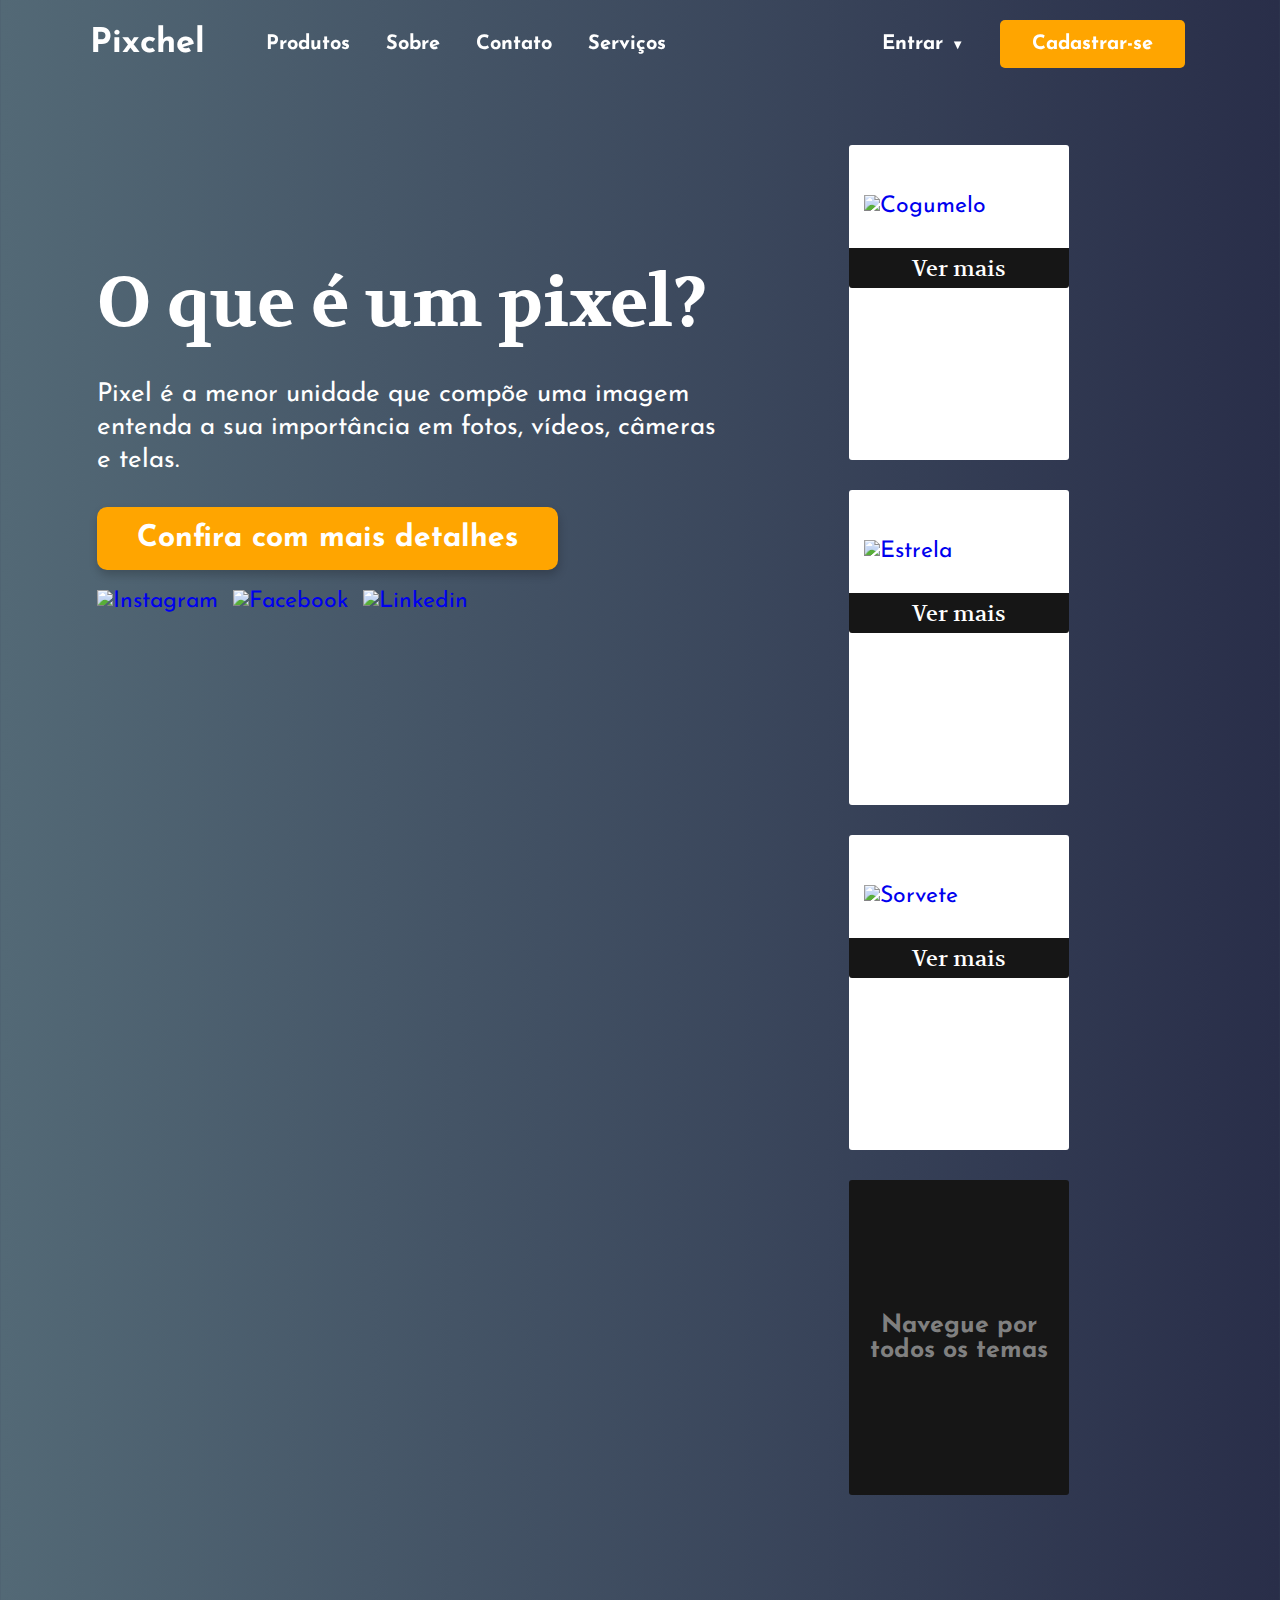
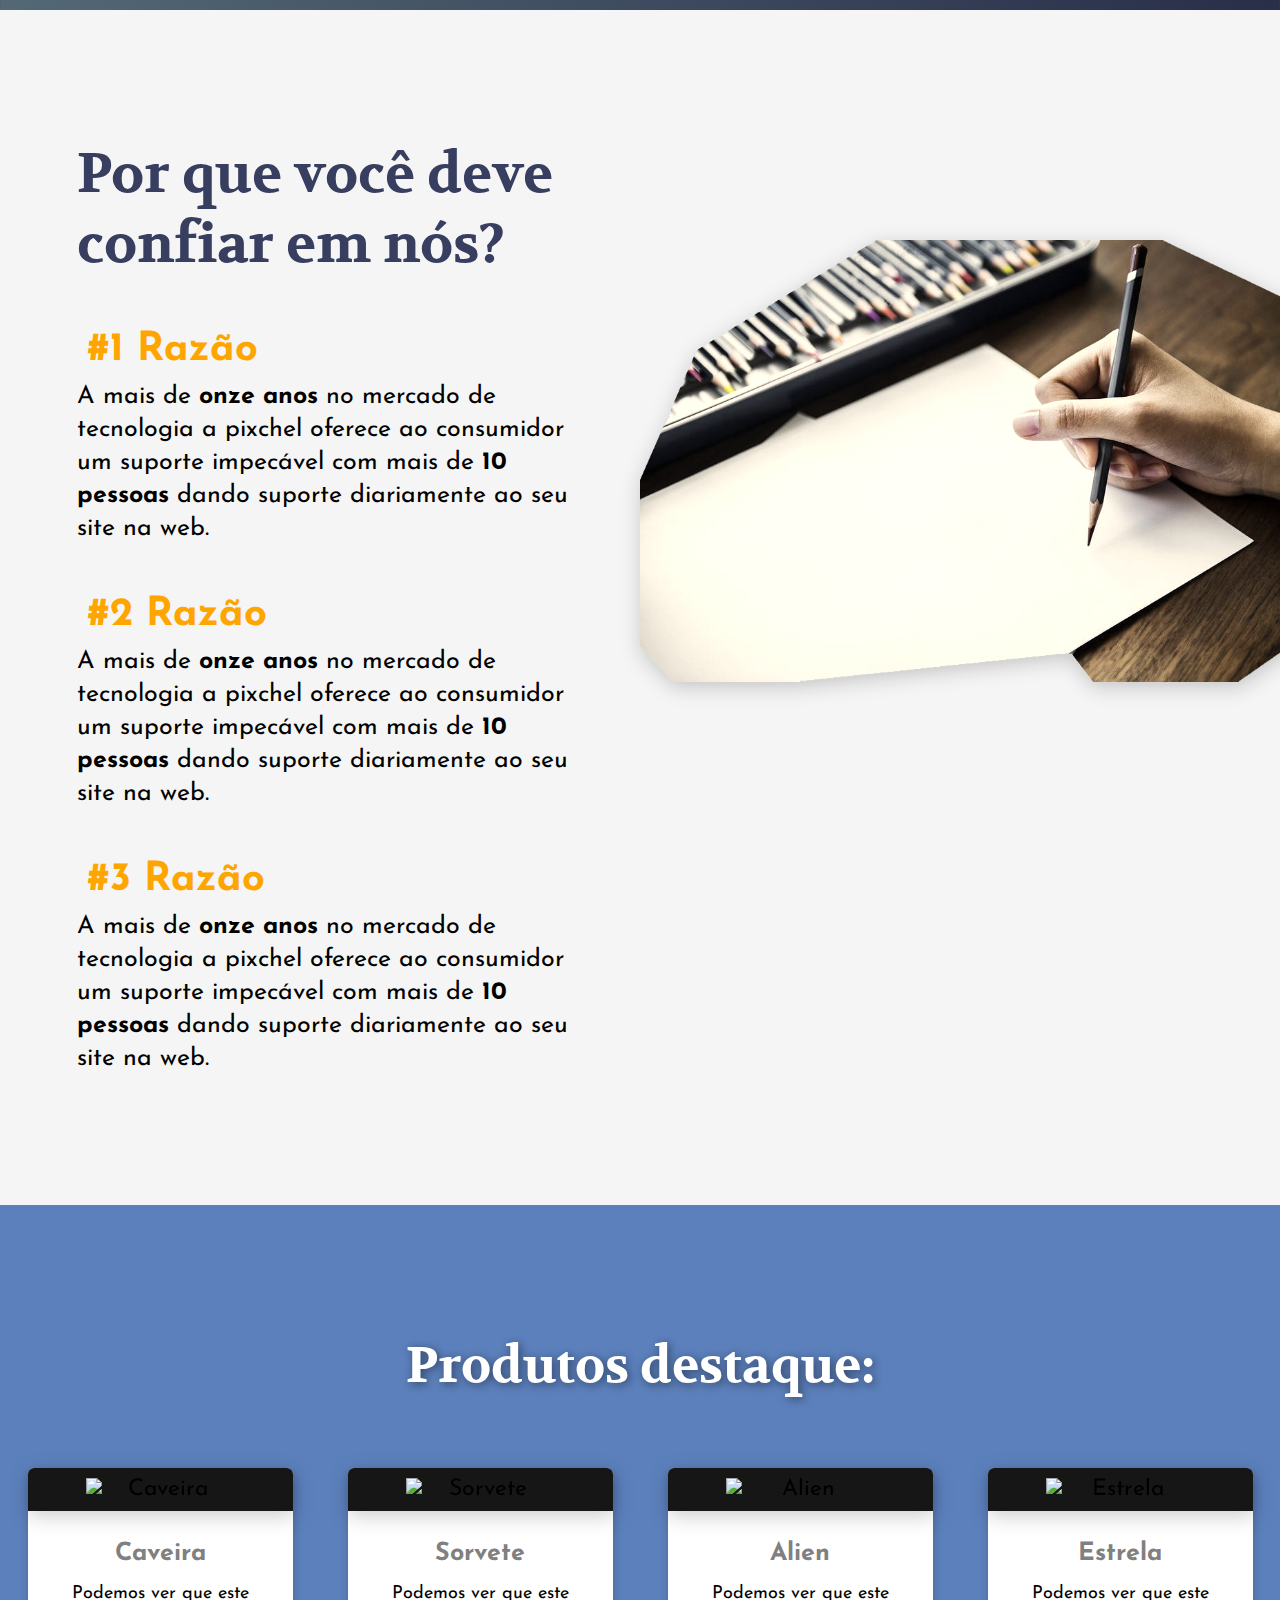
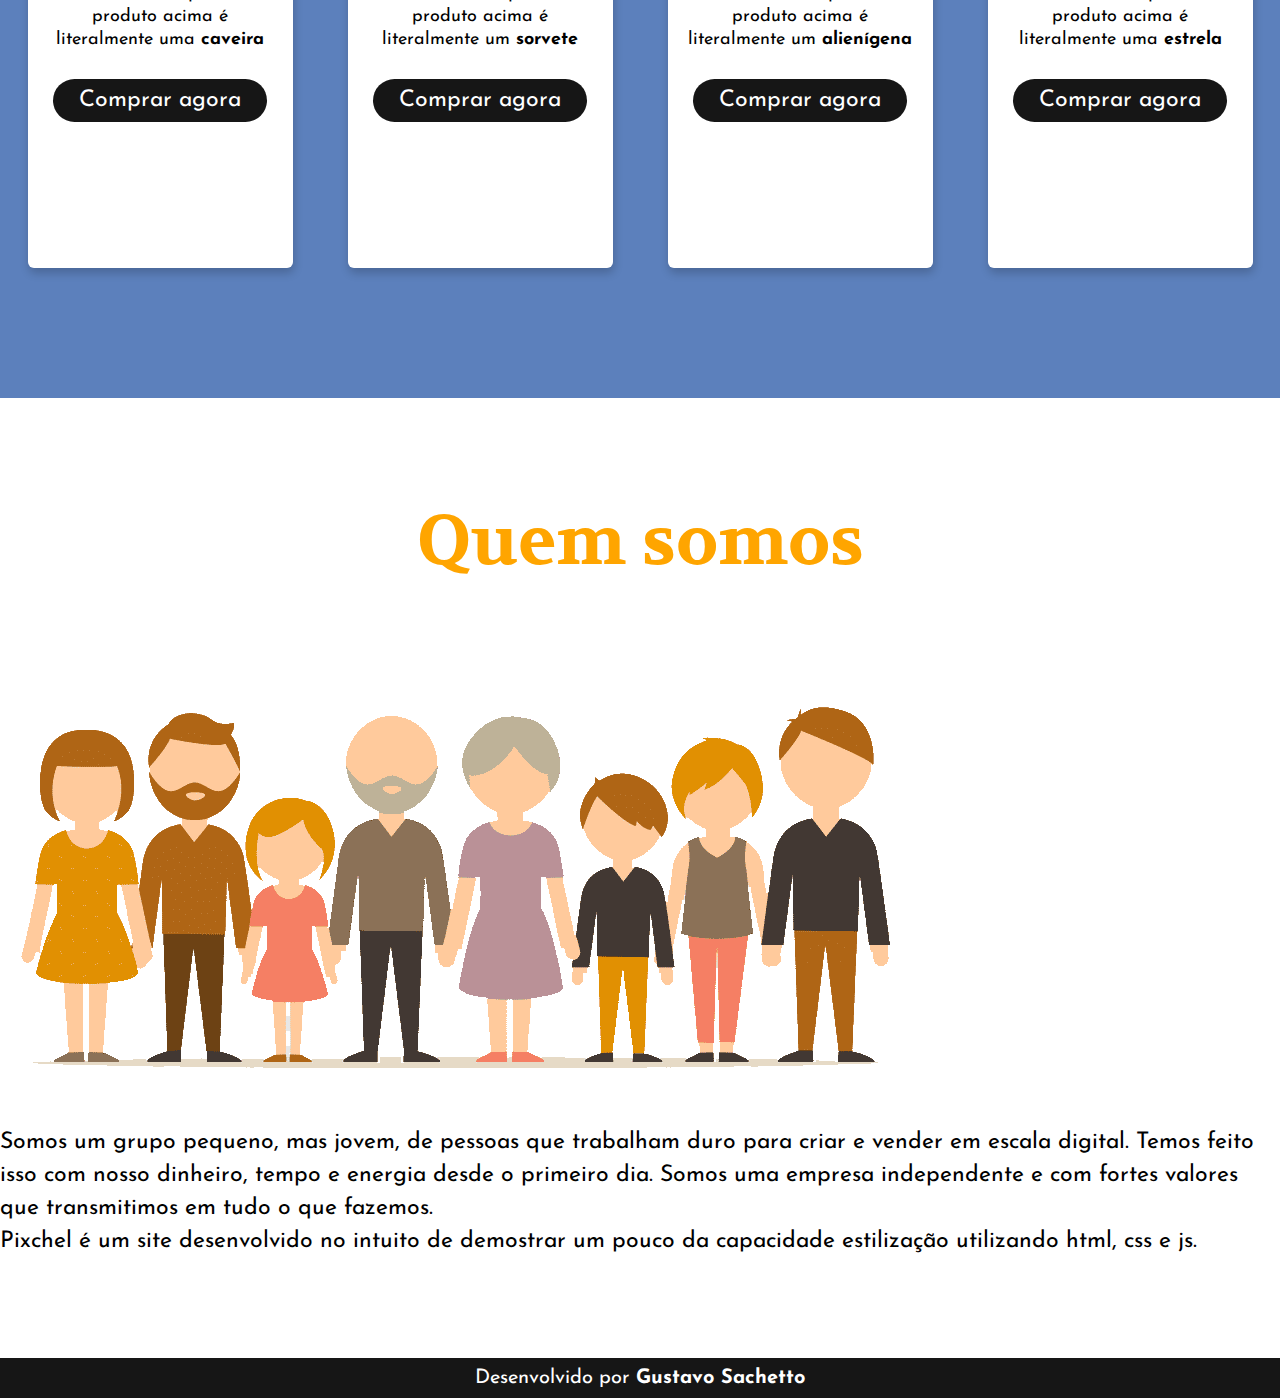
==== index.html @ 43e53d30 "Update" ====
<!DOCTYPE html>
<html lang="pt-br">
    <head>
        <meta charset="UTF-8">
        <meta http-equiv="X-UA-Compatible" content="ie=edge">
        <meta name="viewport" content="width=device-width, initial-scale=1.0">
        <title>Pixchel - Inicio</title>

        <link rel="shortcut icon" href="img/Logo.png" type="image/x-icon">
        <link rel="stylesheet" href="css/style.css">
        <script src="js/script.js" defer></script>
    </head>
    <body>
        <header>
            <h1>Pixchel</h1>
            <nav>
                <ul class="menu">
                    <li><a href="#produtos">Produtos</a></li>
                    <li><a href="#">Sobre</a></li>
                    <li><a href="#">Contato</a></li>
                    <li><a href="#">Serviços</a></li>
                </ul>
                <ul class="menu-cadastro">
                    <li><a href="html/entrar.html" class="btn-entrar">Entrar<span>&#9660;</span></a></li>
                    <li><a href="html/cadastrar.html" class="btn-cadastrar-se">Cadastrar-se</a></li>
                </ul>
            </nav>
        </header>
        <main>
            <article class="exibicao">
                <section class="pixel-grade">
                    <h2>O que é um pixel?</h2>
                    <p>Pixel é a menor unidade que compõe uma imagem entenda a sua importância em fotos, vídeos, câmeras e telas.</p>
                    <a href="#" class="btn-detalhes">Confira com mais detalhes</a>
                    <div class="block-redes">
                        <a href="#"><img src="img/instagram.png" class="img-rede" alt="Instagram"></a>
                        <a href="#"><img src="img/facebook.png" class="img-rede" alt="Facebook"></a>
                        <a href="#"><img src="img/linkedin.png" class="img-rede" alt="Linkedin"></a>
                    </div>
                </section>
                <aside class="card-grades">
                    <section class="card">
                        <a href="#">
                            <img src="img/cogumelo.png" class="img-card" alt="Cogumelo">
                            <p>Ver mais</p>
                        </a>
                    </section>
                    <div class="card">
                        <a href="#">
                            <img src="img/estrela.png" class="img-card" alt="Estrela">
                            <p>Ver mais</p>
                        </a>
                    </div>
                    <div class="card">
                        <a href="#">
                            <img src="img/sorvete.png" class="img-card" alt="Sorvete">
                            <p>Ver mais</p>
                        </a>
                    </div>
                    <div class="card-navegar">
                        <a href="#">
                            <h3>Navegue por todos os temas</h3>
                        </a>
                    </div>
                </aside>
            </article>
            <article class="confianca">
                <section class="confianca-grade">
                    <h2>Por que você deve confiar em nós?</h2>
                    <h3>#1 Razão</h3>
                    <p>
                        A mais de <strong>onze anos</strong> no mercado de tecnologia a pixchel oferece ao consumidor um suporte impecável com mais de <strong>10 pessoas</strong> dando suporte diariamente ao seu site na web.
                    </p>
                    <h3>#2 Razão</h3>
                    <p>
                        A mais de <strong>onze anos</strong> no mercado de tecnologia a pixchel oferece ao consumidor um suporte impecável com mais de <strong>10 pessoas</strong> dando suporte diariamente ao seu site na web.
                    </p>
                    <h3>#3 Razão</h3>
                    <p>
                        A mais de <strong>onze anos</strong> no mercado de tecnologia a pixchel oferece ao consumidor um suporte impecável com mais de <strong>10 pessoas</strong> dando suporte diariamente ao seu site na web.
                    </p>
                </section>
                <aside class="desenhando">
                    <div><img src="img/desenhando.png" alt="Desenhando"></div>
                </aside>
            </article>
            <article id="produtos" class="produtos">
                <section class="produtos-grade">
                    <h2>Produtos destaque:</h2>
                    <div class="card-produtos-grade">
                        <div class="card-produto">
                            <img src="img/caveira.png" class="img-card" alt="Caveira">
                            <h3>Caveira</h3>
                            <p>Podemos ver que este produto acima é literalmente uma <strong>caveira</strong></p>
                            <a href="#">Comprar agora</a>
                        </div>
                        <div class="card-produto">
                            <img src="img/sorvete.png" class="img-card" alt="Sorvete">
                            <h3>Sorvete</h3>
                            <p>Podemos ver que este produto acima é literalmente um <strong>sorvete</strong></p>
                            <a href="#">Comprar agora</a>
                        </div>
                        <div class="card-produto">
                            <img src="img/alien.png" class="img-card" alt="Alien">
                            <h3>Alien</h3>
                            <p>Podemos ver que este produto acima é literalmente um <strong>alienígena</strong></p>
                            <a href="#">Comprar agora</a>
                        </div>
                        <div class="card-produto">
                            <img src="img/estrela.png" class="img-card" alt="Estrela">
                            <h3>Estrela</h3>
                            <p>Podemos ver que este produto acima é literalmente uma <strong>estrela</strong></p>
                            <a href="#">Comprar agora</a>
                        </div>
                    </div>
                </section>
            </article>
            <article id="sobre" class="sobre">
                <section class="sobre-grade">
                    <h2>Quem somos</h2>
                    <img class="img" src="img/pessoas.png" alt="Grupo de pessoas">
                    <p>
                        Somos um grupo pequeno, mas jovem, de pessoas  que trabalham duro para criar e vender em escala digital. Temos feito isso com nosso dinheiro, tempo e energia desde o primeiro dia. Somos uma empresa independente e com fortes valores que transmitimos em tudo o que fazemos.
                    </p>
                    <p>Pixchel é um site desenvolvido no intuito de demostrar um pouco da capacidade estilização utilizando html, css e js.</p>
                </section>
            </article>
        </main>
        <footer>
            <p>Desenvolvido por <a href="https://github.com/GustavoSachetto?tab=repositories" target="_blank"><strong>Gustavo Sachetto</strong></a></p>
        </footer>
    </body>
</html>
---- css/style.css ----
@charset "UTF-8";

@import url('https://fonts.googleapis.com/css2?family=Josefin+Sans:ital,wght@0,100;0,200;0,300;0,400;0,500;0,600;0,700;1,100;1,200;1,300;1,400;1,500;1,600;1,700&display=swap');

@import url('https://fonts.googleapis.com/css2?family=Volkhov:ital,wght@0,400;0,700;1,400;1,700&display=swap');

:root {
    --cinza: #536976;
    --cinza-escuro: #161616;
    --azul: #5C80BC;
    --azul-escuro: #292e49;
    --cinza-azulado: #373e5f;
    --roxo-escuro: #0F0326;
    --verde: #2bb94a;
    --vermelho: #d85858;

    --gradiente-fundo: linear-gradient(to right, var(--cinza), var(--azul-escuro));
    
    --font-padrao: 'Josefin Sans', Arial, sans-serif;
    --font-destaque: 'Volkhov', Arial, sans-serif;
    
    --brilho: #fffffff5;
    --sombra: 1px 5px 10px #00000033;
    --sombra-2: 2px 2px 10px #0000007a;
}

::-webkit-scrollbar {
    width: 13px;
}

::-webkit-scrollbar-track {
    background-color: gray;
    border: 5px solid var(--azul-escuro);
}

::-webkit-scrollbar-thumb {
    border-radius: 10px;
    background-color: orange;
    border: 3px solid var(--azul-escuro);
}

::-webkit-scrollbar-thumb:hover {
    background-color: white;
}

::selection {
    background-color: #ffa6005d;
}

* {
    margin: 0;
    padding: 0;
    border: 0;
    scroll-behavior: smooth;
}

body {
    background: var(--gradiente-fundo);
    font: normal 23px var(--font-padrao);
    overflow-x: hidden;
}

header, nav, ul {
    display: flex;
    flex-direction: row;
    align-items: center;
    justify-content: space-between;
}

header {
    position: fixed;
    width: 87vw;
    max-width: 100vw;
    padding: 20px 7% 10px 7%;
    transition: 150ms linear;
    z-index: 1000;
}

h1 {
    font: bold 34px var(--font-padrao);
    cursor: default;
    color: white;
}

header.scroll {
    padding: 10px 7% 10px 7%;
    background-color: var(--brilho);
}

header.scroll a, header.scroll h1 {
    color: var(--cinza-escuro);
}

header.scroll .btn-cadastrar-se {
    color: white;
    background-color: var(--cinza-escuro);

}
header.scroll .btn-cadastrar-se:hover {
    color: var(--cinza-escuro);
    background-color: transparent;
    border: 2px solid var(--cinza-escuro);
}

ul {
    list-style: none;
}

li {
    padding: 12px 18px;
}

li > a {
    font: bold 20px var(--font-padrao);
    text-decoration: none;
    white-space: nowrap;
    position: relative;
    color: white;
}

.menu a::after {
    content: " ";
    width: 0%;
    height: 2px;
    background-color: orange;
    position: absolute;
    top: 25px;
    left: 0;
    transition: 500ms ease-in-out;
}

.menu a:hover::after {
    width: 100%;
}

.menu-cadastro {
    margin-left: 180px;
}

.btn-entrar > span {
    font-size: 13px;
    margin-left: 8px;
}

.btn-cadastrar-se {    
    background-color: orange;
    border: 2px solid transparent;
    padding: 12px 30px;
    border-radius: 5px;
    transition: 500ms ease-in-out;
}

.btn-cadastrar-se:hover {
    border: 2px solid white;
    background-color: var(--azul-escuro);
}

main {
    display: flex;
    flex-direction: column;
    min-height: calc(100vh - 40px);
}

article p {
    line-height: 33px;
}

h2 {
    font: bold 70px var(--font-destaque);
    color: white;
}

article a {
    text-decoration: none;
}

article.exibicao {
    display: flex;
    flex-direction: row;
    margin: 130px 6% 0 6%;
}

section.pixel-grade {
    display: flex;
    flex-direction: column;
    align-items: baseline;
    margin-top: 130px;
}

.pixel-grade p {
    color: white;
    margin-top: 30px;
    font-size: 26px;
}

.pixel-grade .btn-detalhes {
    color: white;
    margin-top: 30px;
    padding: 16px 40px;
    border-radius: 10px;
    background-color: orange;
    box-shadow: var(--sombra);
    font: bold 30px var(--font-padrao);
    transition: 300ms ease-in-out;
}

.pixel-grade .btn-detalhes:hover {
    transform: scale(1.05);
    box-shadow: 1px 5px 10px #0000001a;
}

.block-redes {
    display: flex;
    flex-direction: row;
    margin: 20px;
}

.img-rede {
    width: 35px;
    margin-right: 15px;
    transition: 400ms ease-in-out;
}

.img-rede:hover {
    transform: scale(1.1);
}

aside.card-grades {
    display: flex;
    flex-wrap: wrap;
    justify-content: center;
    margin-bottom: 100px;
}

.card, .card-navegar {
    margin: 15px;
    padding: 50px 10px;
    border-radius: 3px;
    background-color: white;
    transition: 400ms ease-in-out;
    width: 200px;
    height: 215px;
}

.card p {
    font: normal 22px var(--font-destaque);
    color: white;
    margin: 0 -10px -60px -10px;
    border-radius: 0  0 3px 3px;
    padding: 6px 10px;
    text-align: center;
    background-color: var(--cinza-escuro);
}

.card:hover {
    background-color: var(--cinza-escuro);    
}

.card-navegar {
    display: flex;
    cursor: pointer;
    align-items: center;
    background-color: var(--cinza-escuro);
}

.card-navegar:hover h3 {
    color: whitesmoke;
}

h3 {
    color: gray;
    text-align: center;
    padding: 10px;
    transition: 200ms ease-in-out;
    font: bold 25px var(--font-padrao);
}

.img-card {
    width: 190px;
    margin: 0 0 30px 5px;
}

article.confianca {
    display: flex;
    flex-direction: row;
    padding: 130px 6% 130px 6%;
    background-color: whitesmoke;
}

section.confianca-grade h2{
    color: var(--cinza-azulado);
    font-size: 55px;
}

.confianca-grade h3{
    text-align: justify;
    color: orange;
    font-size: 40px;
    margin-top: 40px;
}

.confianca-grade p{
    font-size: 25px;
}

aside.desenhando {
    margin: 100px 0 0 50px;
    min-width: 50%;
    transition: 1s;
    filter: sepia(30%);
}

aside.desenhando div {
    margin-right: -100px;
}

aside.desenhando img {
    width: 100%;
    filter: drop-shadow(var(--sombra));
}

article.confianca:hover aside.desenhando {
    filter: sepia(0);
}

article.produtos {
    background-color: var(--azul);
}

article.produtos h2{
    text-shadow: var(--sombra-2);
    font-size: 50px;
    margin-bottom: 70px;
}

section.produtos-grade {
    display: flex;
    flex-direction: column;
    text-align: center;
    margin: 130px 0 130px 0;
}

.card-produtos-grade {
    display: flex;
    flex-direction: row;
    justify-content: space-around;
    flex-wrap: wrap;
}

.card-produtos-grade:hover > :not(:hover){
    transform: scale(0.9);
    opacity: 40%;
}

.card-produto {
    display: flex;
    flex-direction: column;
    align-items: center;
    background-color: white;
    padding: 10px;
    border-radius: 6px;
    width: 245px;
    height: 380px;
    cursor: pointer;
    transition: .35s;
    box-shadow: var(--sombra);
}

.card-produto img {
    width: 149px;
    background-color: var(--cinza-escuro);
    padding: 10px 58px;
    margin: -10px -55px;
    border-radius: 6px 6px 0 0;
    filter: drop-shadow(var(--sombra));
}

.card-produto h3{
    margin-top: 30px;
}

.card-produto p {
    margin: 7px;
    font-size: 18px;
    text-align: center;
    line-height: 23px;
}

.card-produto a {
    background-color: var(--cinza-escuro);
    padding: 10px 26px;
    border-radius: 25px;
    color: white;
    margin-top: 20px;
    transition: 300ms;
}

.card-produto a:hover{
    background-color: var(--verde);
}

article.sobre {
    background-color: white;
}

article.sobre h2{
    text-align: center;
    color: orange;
    margin-bottom: 70px;
}

section.sobre-grade{
    margin: 100px 0 100px 0;
}

footer {
    padding: 10px;
    color: white;
    text-align: center;
    background-color: var(--cinza-escuro);
    font: normal 20px var(--font-padrao);
}

footer a {
    color: white;
    text-decoration: none;
}

footer a:hover {
    border-bottom: 1px solid white;
}
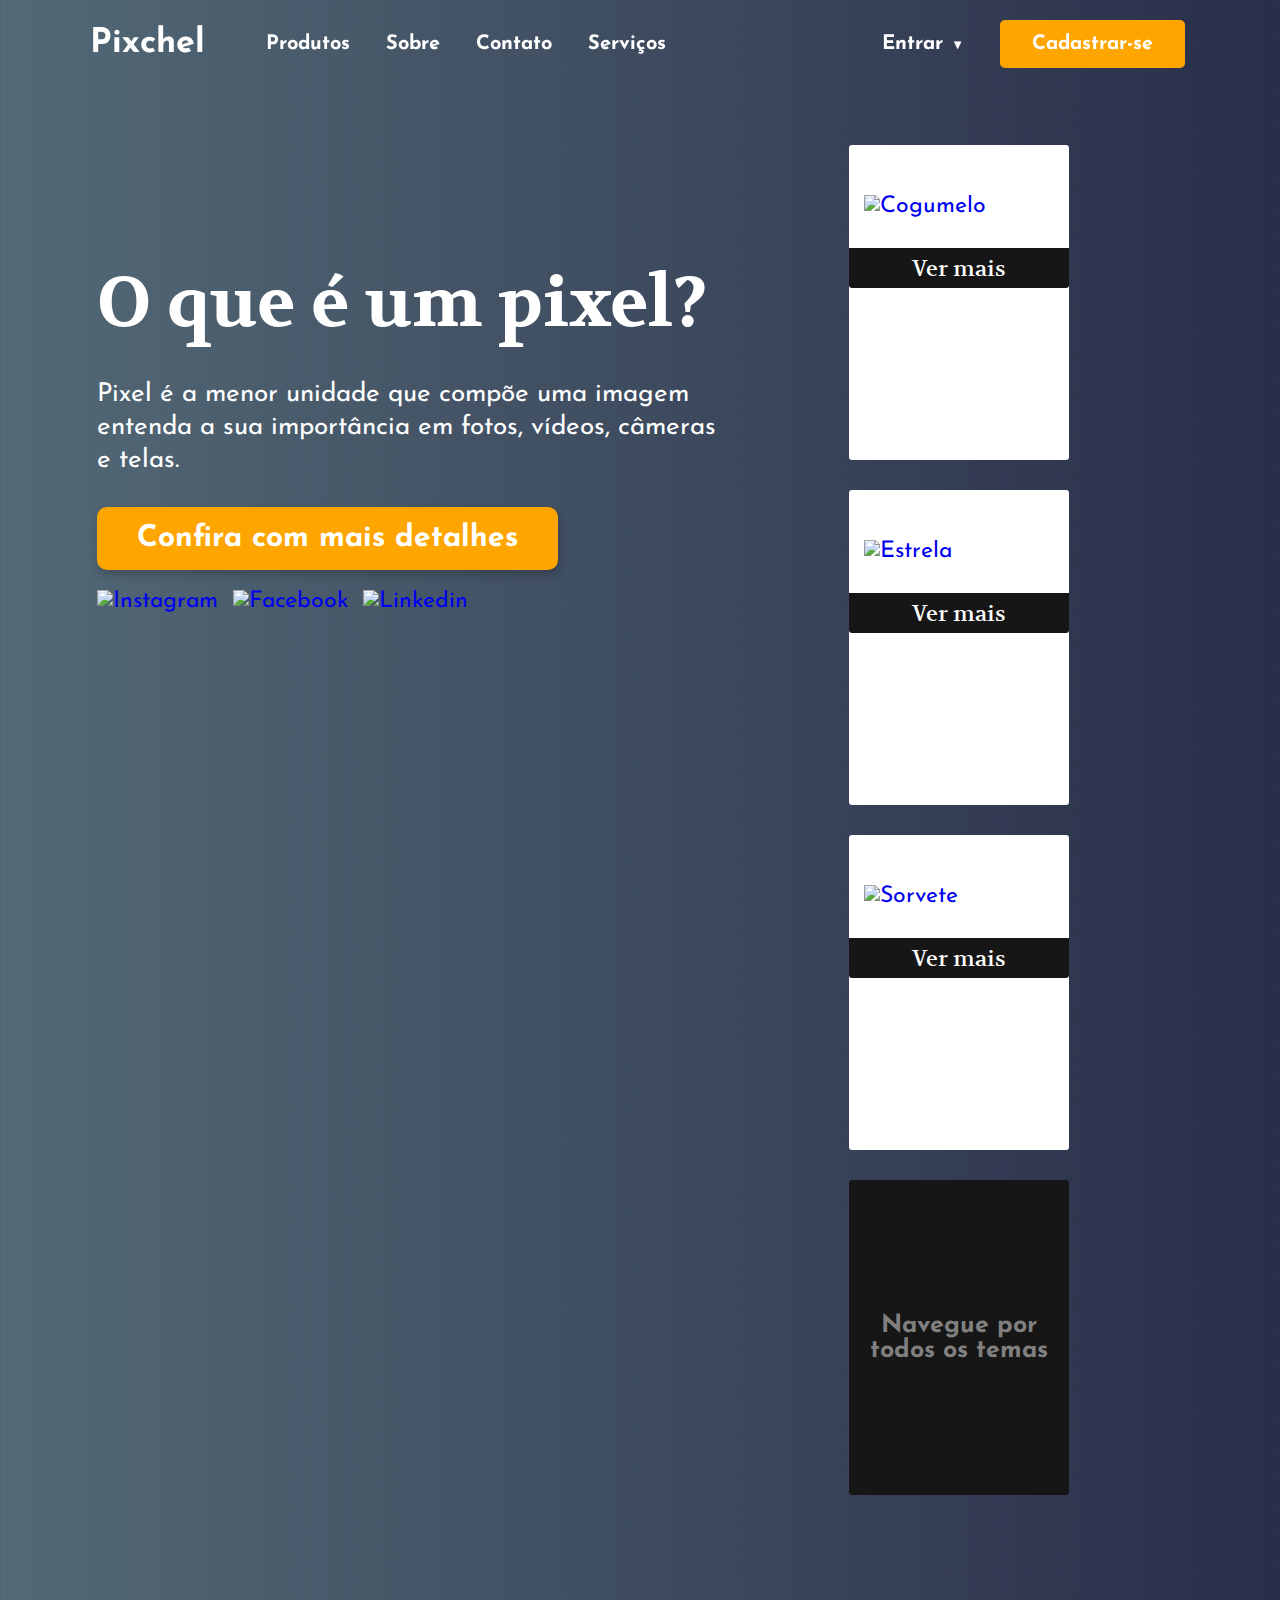
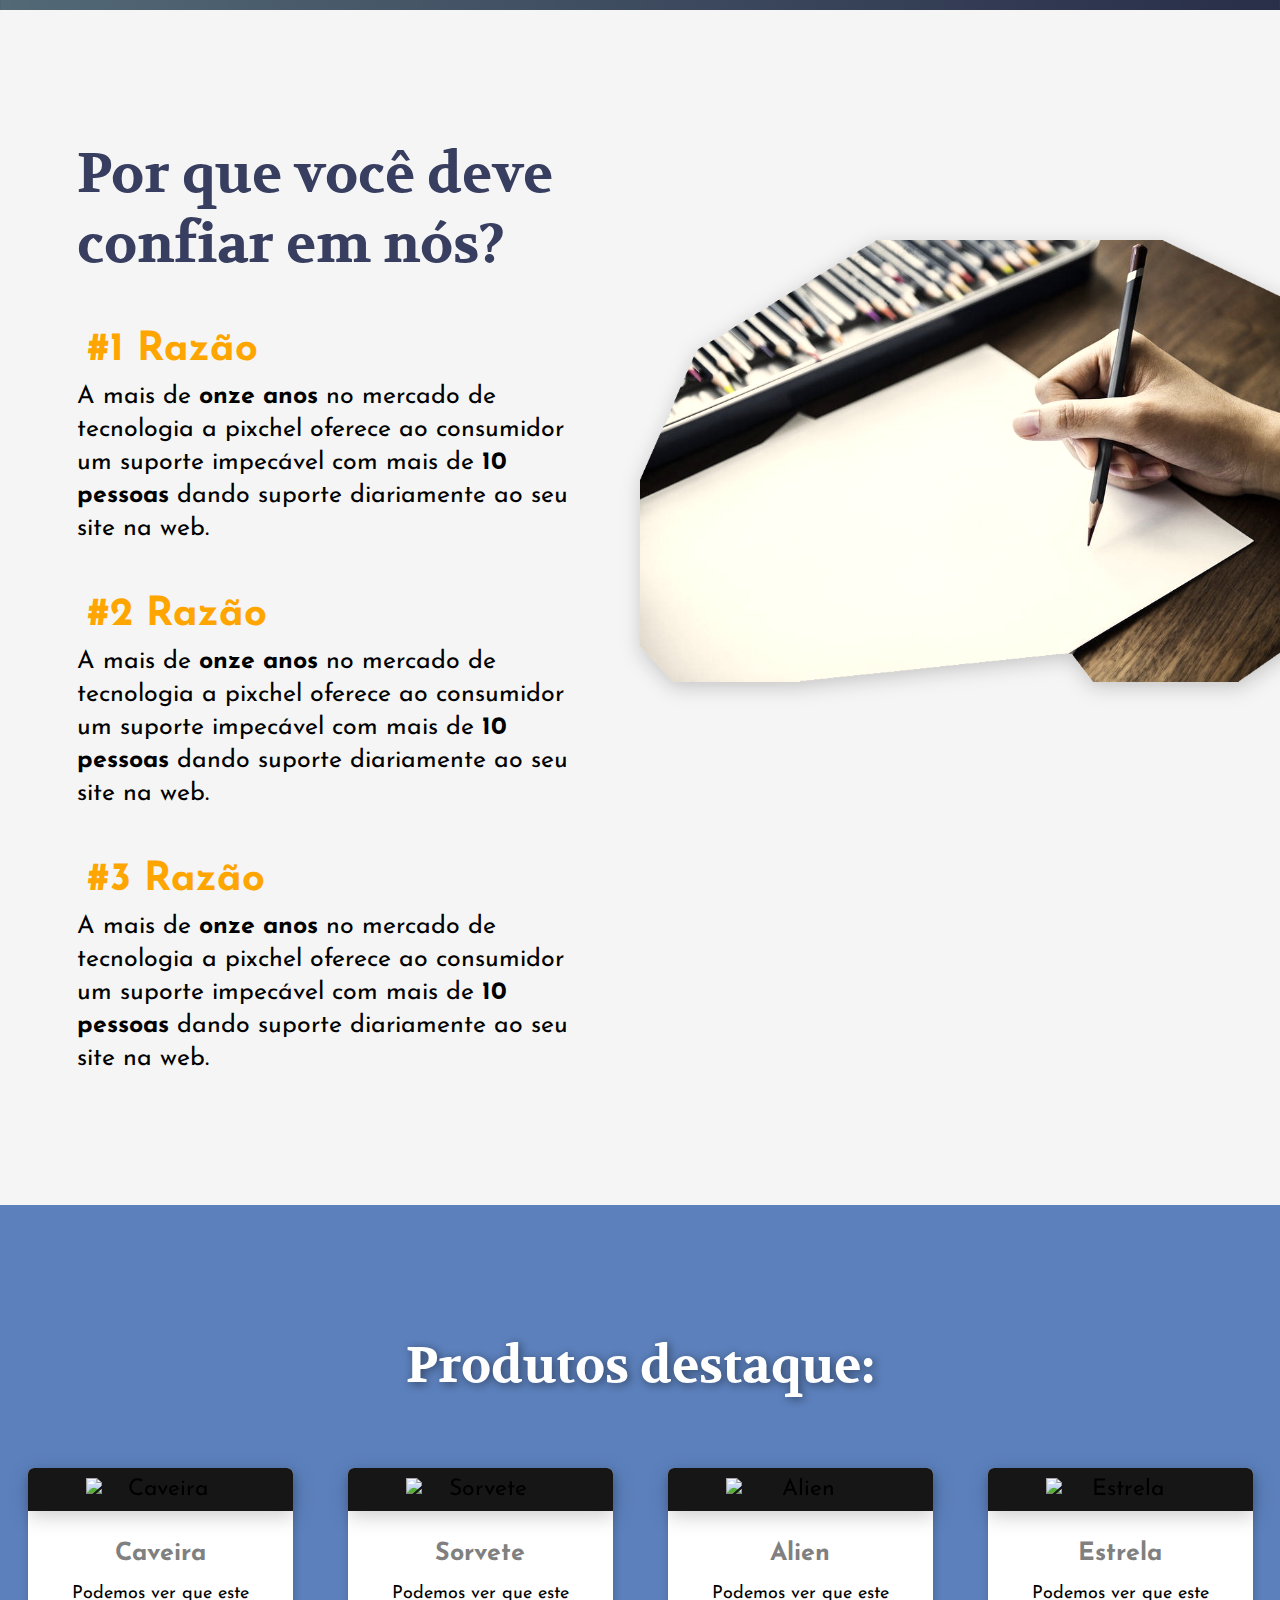
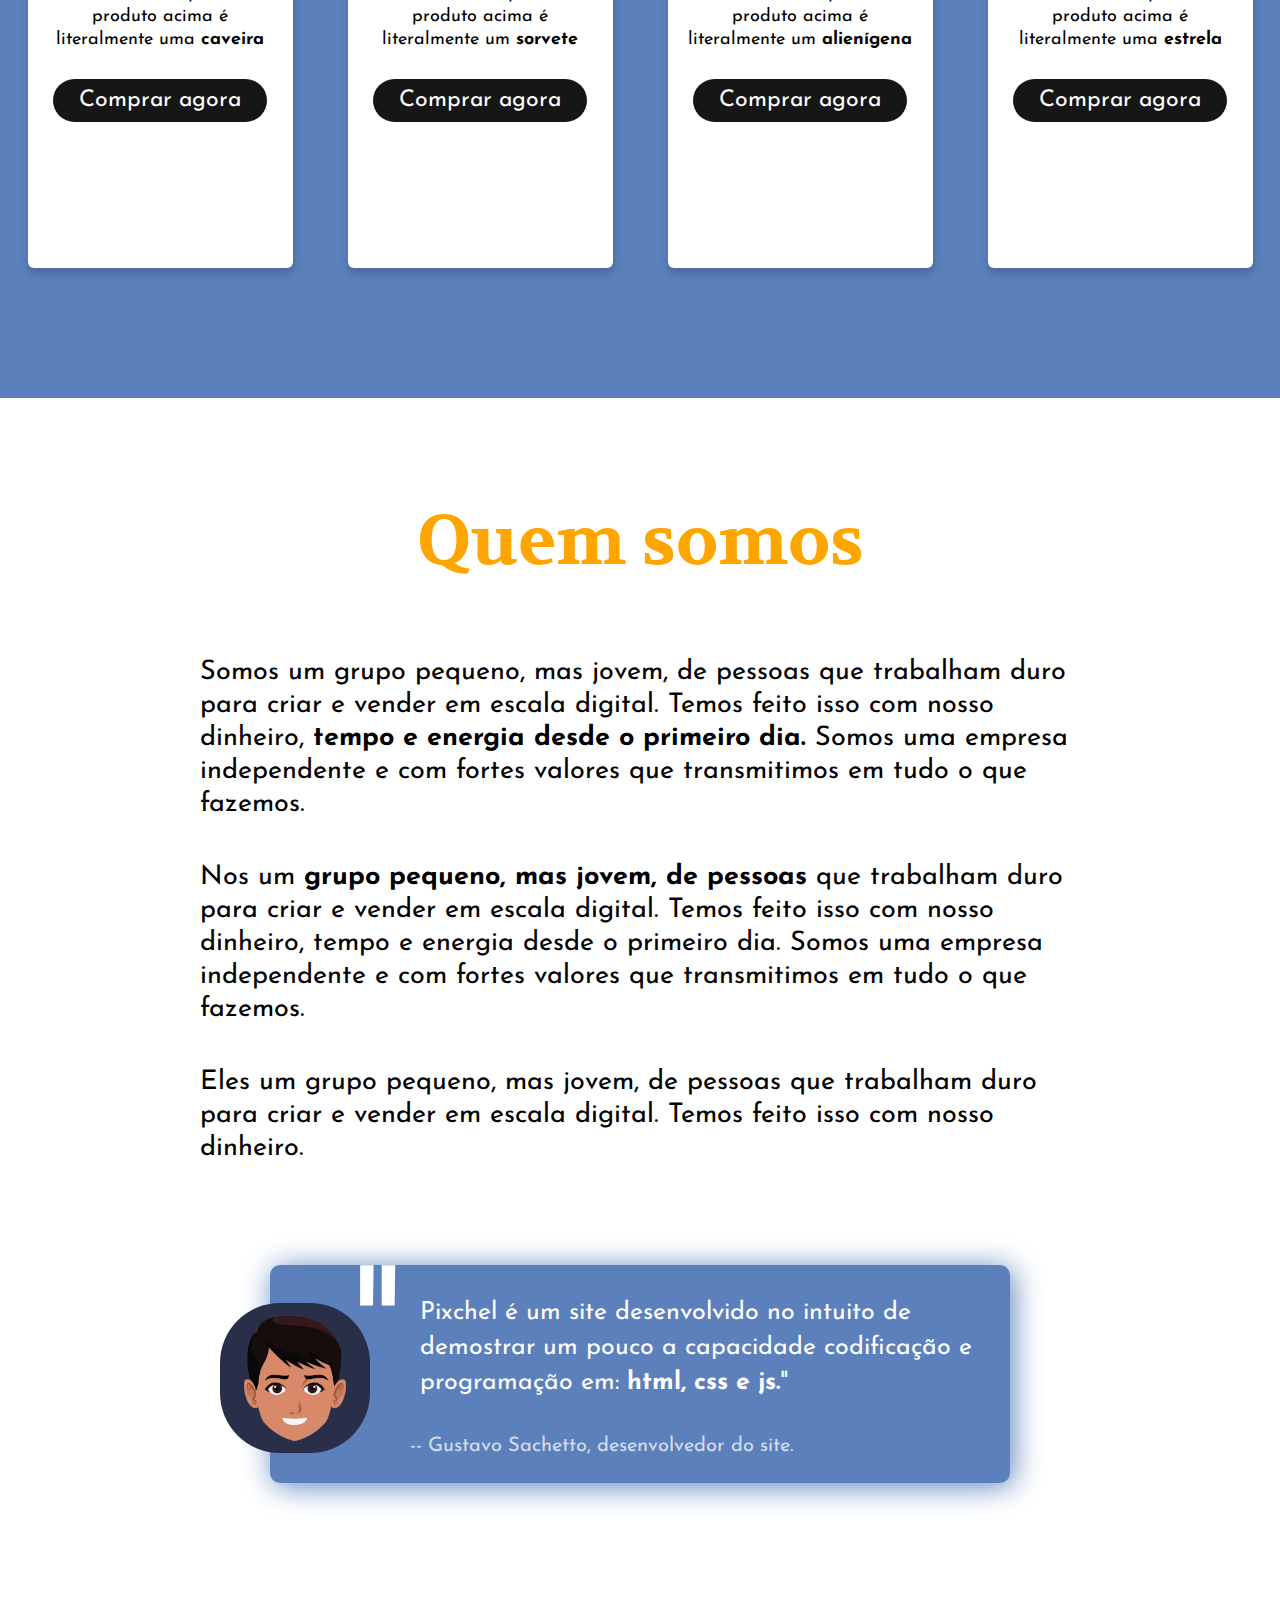
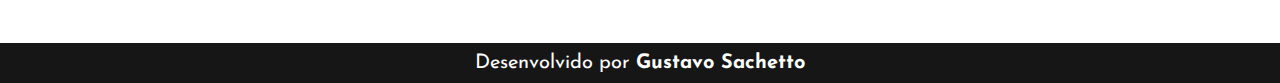
==== commit 7ca31154: "Update index.html" ====
--- a/index.html
+++ b/index.html
@@ -16,7 +16,7 @@
             <nav>
                 <ul class="menu">
                     <li><a href="#produtos">Produtos</a></li>
-                    <li><a href="#">Sobre</a></li>
+                    <li><a href="#sobre">Sobre</a></li>
                     <li><a href="#">Contato</a></li>
                     <li><a href="#">Serviços</a></li>
                 </ul>
@@ -31,7 +31,7 @@
                 <section class="pixel-grade">
                     <h2>O que é um pixel?</h2>
                     <p>Pixel é a menor unidade que compõe uma imagem entenda a sua importância em fotos, vídeos, câmeras e telas.</p>
-                    <a href="#" class="btn-detalhes">Confira com mais detalhes</a>
+                    <a href="#confianca" class="btn-detalhes">Confira com mais detalhes</a>
                     <div class="block-redes">
                         <a href="#"><img src="img/instagram.png" class="img-rede" alt="Instagram"></a>
                         <a href="#"><img src="img/facebook.png" class="img-rede" alt="Facebook"></a>
@@ -64,7 +64,7 @@
                     </div>
                 </aside>
             </article>
-            <article class="confianca">
+            <article id="confianca" class="confianca">
                 <section class="confianca-grade">
                     <h2>Por que você deve confiar em nós?</h2>
                     <h3>#1 Razão</h3>
@@ -118,11 +118,27 @@
             <article id="sobre" class="sobre">
                 <section class="sobre-grade">
                     <h2>Quem somos</h2>
-                    <img class="img" src="img/pessoas.png" alt="Grupo de pessoas">
                     <p>
-                        Somos um grupo pequeno, mas jovem, de pessoas  que trabalham duro para criar e vender em escala digital. Temos feito isso com nosso dinheiro, tempo e energia desde o primeiro dia. Somos uma empresa independente e com fortes valores que transmitimos em tudo o que fazemos.
+                        Somos um grupo pequeno, mas jovem, de pessoas  que trabalham duro para criar e vender em escala digital. Temos feito isso com nosso dinheiro, <strong>tempo e energia desde o primeiro dia.</strong> Somos uma empresa independente e com fortes valores que transmitimos em tudo o que fazemos.
                     </p>
-                    <p>Pixchel é um site desenvolvido no intuito de demostrar um pouco da capacidade estilização utilizando html, css e js.</p>
+                    <p>
+                        Nos um <strong>grupo pequeno, mas jovem, de pessoas</strong>  que trabalham duro para criar e vender em escala digital. Temos feito isso com nosso dinheiro, tempo e energia desde o primeiro dia. Somos uma empresa independente e com fortes valores que transmitimos em tudo o que fazemos.
+                    </p>
+                    <p>
+                        Eles um grupo pequeno, mas jovem, de pessoas  que trabalham duro para criar e vender em escala digital. Temos feito isso com nosso dinheiro.
+                    </p>
+                </section>
+                <section class="cliente-grade">
+                    <div class="card-cliente">
+                        <div class="cliente-texto">
+                            <h3 class="aspa">"</h3>
+                            <h3>
+                                Pixchel é um site desenvolvido no intuito de demostrar um pouco a capacidade codificação e programação em: <strong>html, css e js.</strong>"
+                            </h3>
+                            <p>-- Gustavo Sachetto, desenvolvedor do site.</p>
+                        </div>
+                        <img src="img/cliente.png" class="img-cliente" alt="Cliente">
+                    </div>
                 </section>
             </article>
         </main>
--- a/css/style.css
+++ b/css/style.css
@@ -15,10 +15,10 @@
     --vermelho: #d85858;
 
     --gradiente-fundo: linear-gradient(to right, var(--cinza), var(--azul-escuro));
-    
+
     --font-padrao: 'Josefin Sans', Arial, sans-serif;
     --font-destaque: 'Volkhov', Arial, sans-serif;
-    
+
     --brilho: #fffffff5;
     --sombra: 1px 5px 10px #00000033;
     --sombra-2: 2px 2px 10px #0000007a;
@@ -96,6 +96,7 @@
     background-color: var(--cinza-escuro);
 
 }
+
 header.scroll .btn-cadastrar-se:hover {
     color: var(--cinza-escuro);
     background-color: transparent;
@@ -110,7 +111,7 @@
     padding: 12px 18px;
 }
 
-li > a {
+li>a {
     font: bold 20px var(--font-padrao);
     text-decoration: none;
     white-space: nowrap;
@@ -137,12 +138,12 @@
     margin-left: 180px;
 }
 
-.btn-entrar > span {
+.btn-entrar>span {
     font-size: 13px;
     margin-left: 8px;
 }
 
-.btn-cadastrar-se {    
+.btn-cadastrar-se {
     background-color: orange;
     border: 2px solid transparent;
     padding: 12px 30px;
@@ -246,14 +247,14 @@
     font: normal 22px var(--font-destaque);
     color: white;
     margin: 0 -10px -60px -10px;
-    border-radius: 0  0 3px 3px;
+    border-radius: 0 0 3px 3px;
     padding: 6px 10px;
     text-align: center;
     background-color: var(--cinza-escuro);
 }
 
 .card:hover {
-    background-color: var(--cinza-escuro);    
+    background-color: var(--cinza-escuro);
 }
 
 .card-navegar {
@@ -287,19 +288,19 @@
     background-color: whitesmoke;
 }
 
-section.confianca-grade h2{
+section.confianca-grade h2 {
     color: var(--cinza-azulado);
     font-size: 55px;
 }
 
-.confianca-grade h3{
+.confianca-grade h3 {
     text-align: justify;
     color: orange;
     font-size: 40px;
     margin-top: 40px;
 }
 
-.confianca-grade p{
+.confianca-grade p {
     font-size: 25px;
 }
 
@@ -327,7 +328,7 @@
     background-color: var(--azul);
 }
 
-article.produtos h2{
+article.produtos h2 {
     text-shadow: var(--sombra-2);
     font-size: 50px;
     margin-bottom: 70px;
@@ -347,7 +348,7 @@
     flex-wrap: wrap;
 }
 
-.card-produtos-grade:hover > :not(:hover){
+.card-produtos-grade:hover> :not(:hover) {
     transform: scale(0.9);
     opacity: 40%;
 }
@@ -375,7 +376,7 @@
     filter: drop-shadow(var(--sombra));
 }
 
-.card-produto h3{
+.card-produto h3 {
     margin-top: 30px;
 }
 
@@ -395,7 +396,7 @@
     transition: 300ms;
 }
 
-.card-produto a:hover{
+.card-produto a:hover {
     background-color: var(--verde);
 }
 
@@ -403,14 +404,85 @@
     background-color: white;
 }
 
-article.sobre h2{
+article.sobre h2 {
     text-align: center;
     color: orange;
-    margin-bottom: 70px;
-}
-
-section.sobre-grade{
-    margin: 100px 0 100px 0;
+    margin-bottom: 50px;
+}
+
+section.sobre-grade {
+    display: flex;
+    flex-direction: column;
+    align-items: center;
+    font-size: 27px;
+    margin-top: 100px;
+}
+
+.sobre-grade p {
+    padding: 20px 200px;
+}
+
+section.cliente-grade {
+    display: flex;
+    flex-direction: column;
+    align-items: center;
+    margin-bottom: 80px;
+}
+
+@keyframes flutuando {
+    0%, 100% {
+        transform: translateY(0px);
+    }
+
+    50% {
+        transform: translateY(-20px);
+    }
+}
+
+.card-cliente {
+    width: 700px;
+    padding: 20px;
+    margin: 80px 0;
+    border-radius: 10px;
+    background-color: var(--azul);
+    animation: flutuando 3s ease-in-out infinite;
+    box-shadow: 3px 3px 30px var(--azul);
+}
+
+.card-cliente h3 {
+    color: white;
+    line-height: 35px;
+    font-weight: normal;
+    text-align: left;
+}
+
+.card-cliente mark {
+    background: transparent;
+    color: orange;
+}
+
+.card-cliente p {
+    color: #f5f5f5ce;
+    font-size: 20px;
+    margin-top: 20px;
+}
+
+.aspa {
+    position: absolute;
+    margin: 30px 0 0 -70px;
+    font-size: 160px;
+}
+
+.cliente-texto {
+    margin-left: 120px;
+}
+
+.img-cliente {
+    position: absolute;
+    margin: -160px 0 0 -70px;
+    width: 150px;
+    border-radius: 40%;
+    background-color: var(--azul-escuro);
 }
 
 footer {
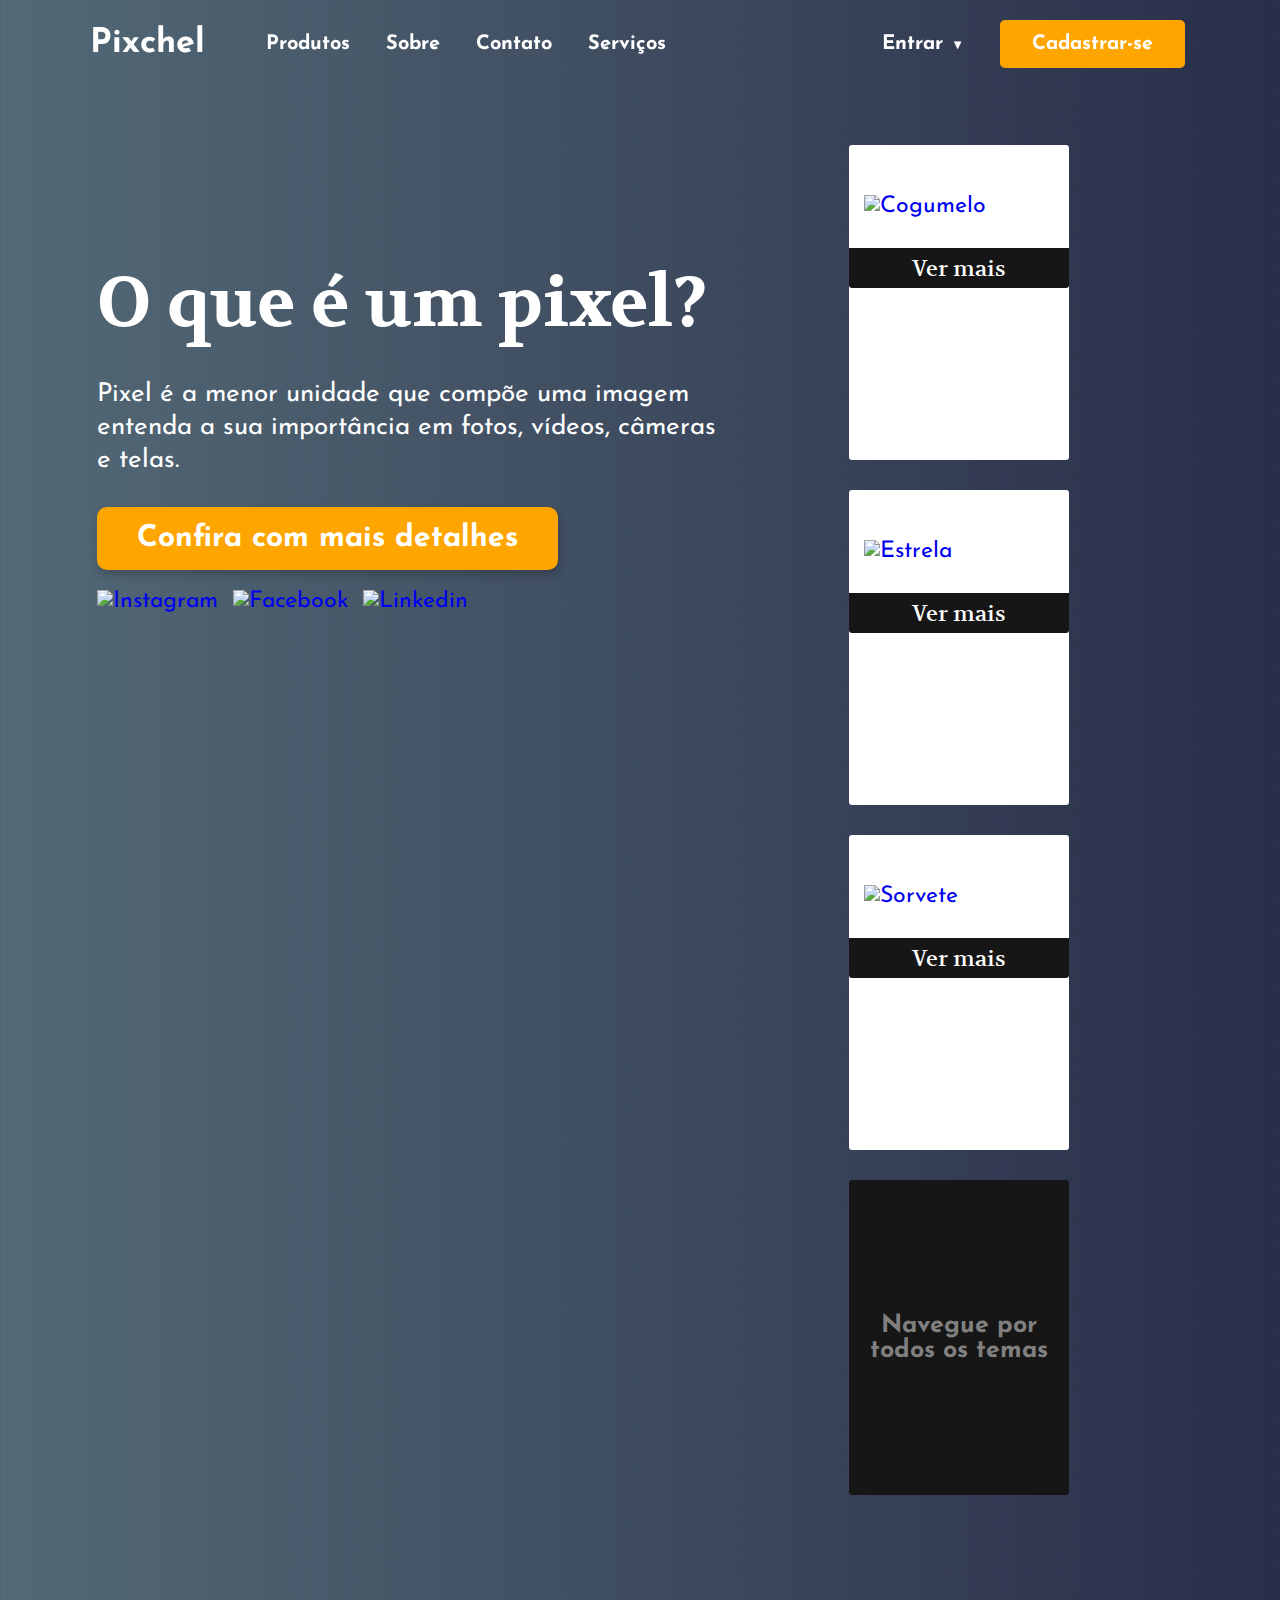
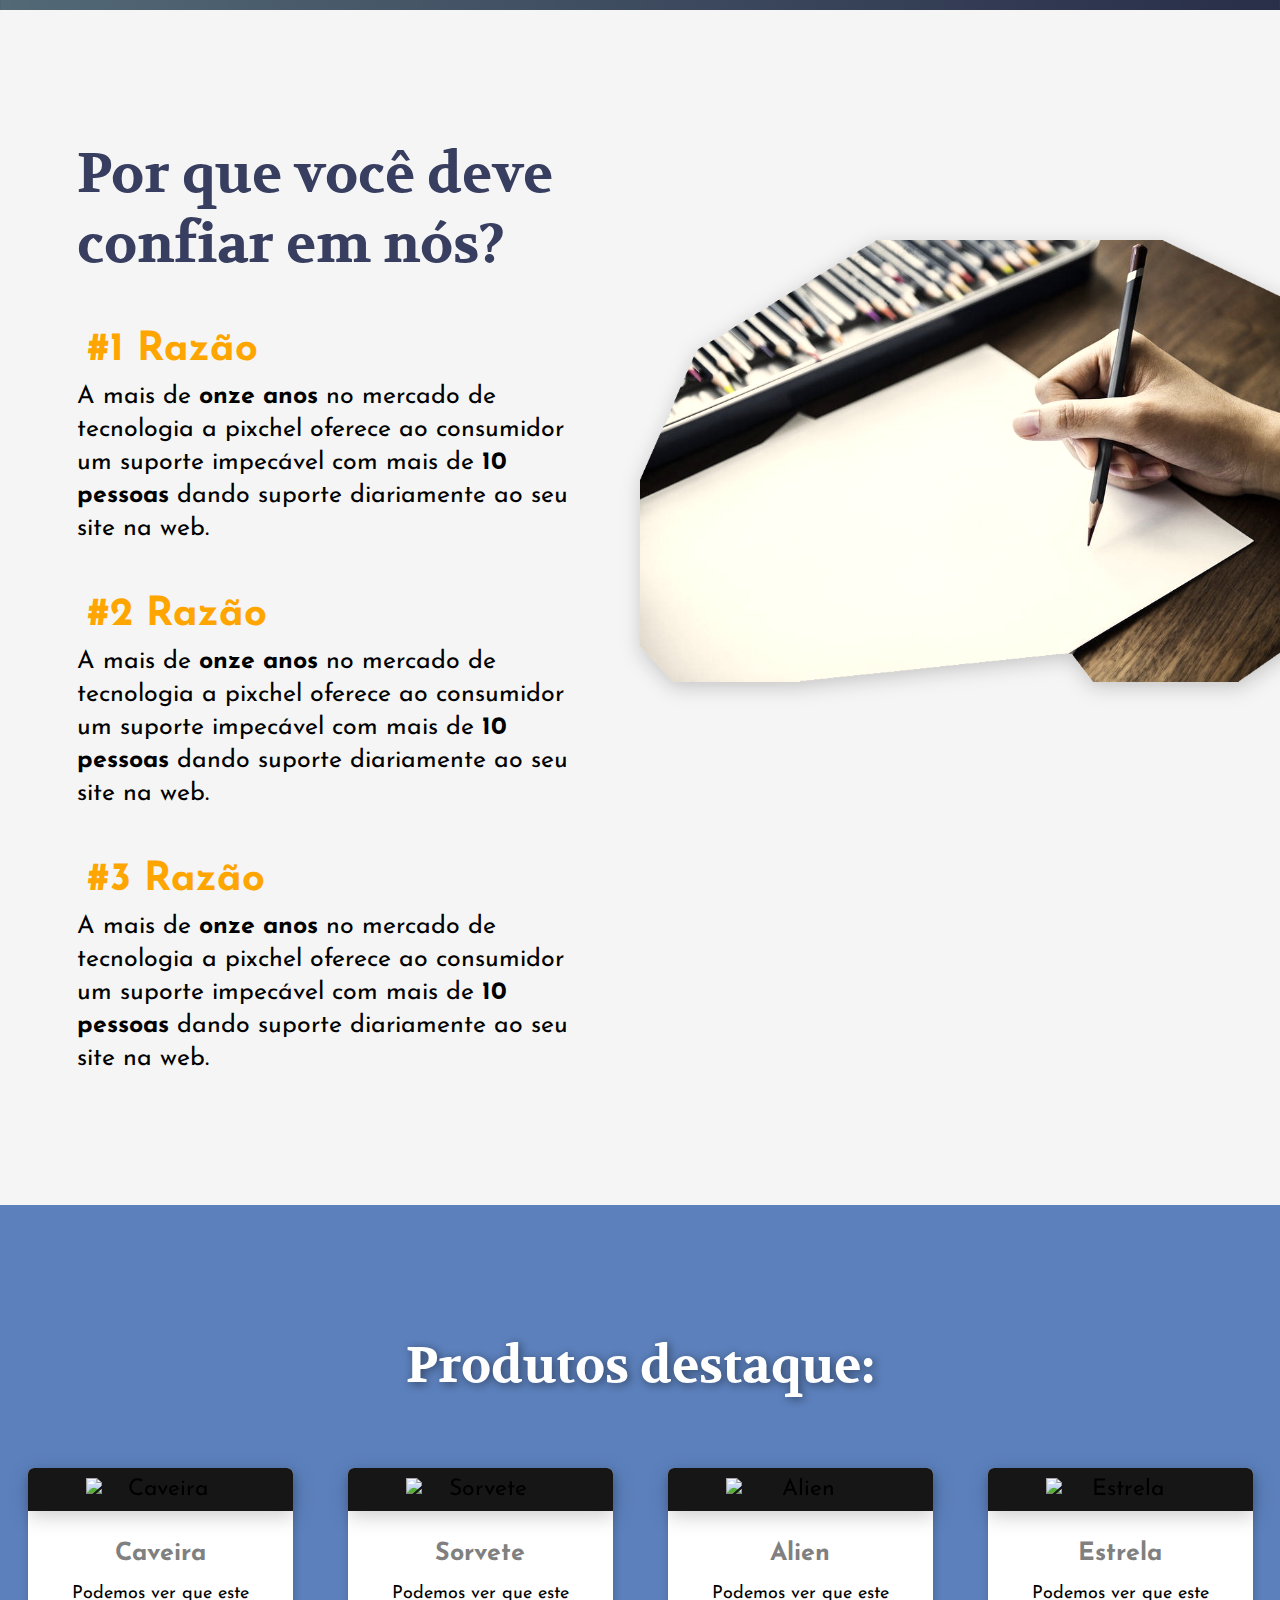
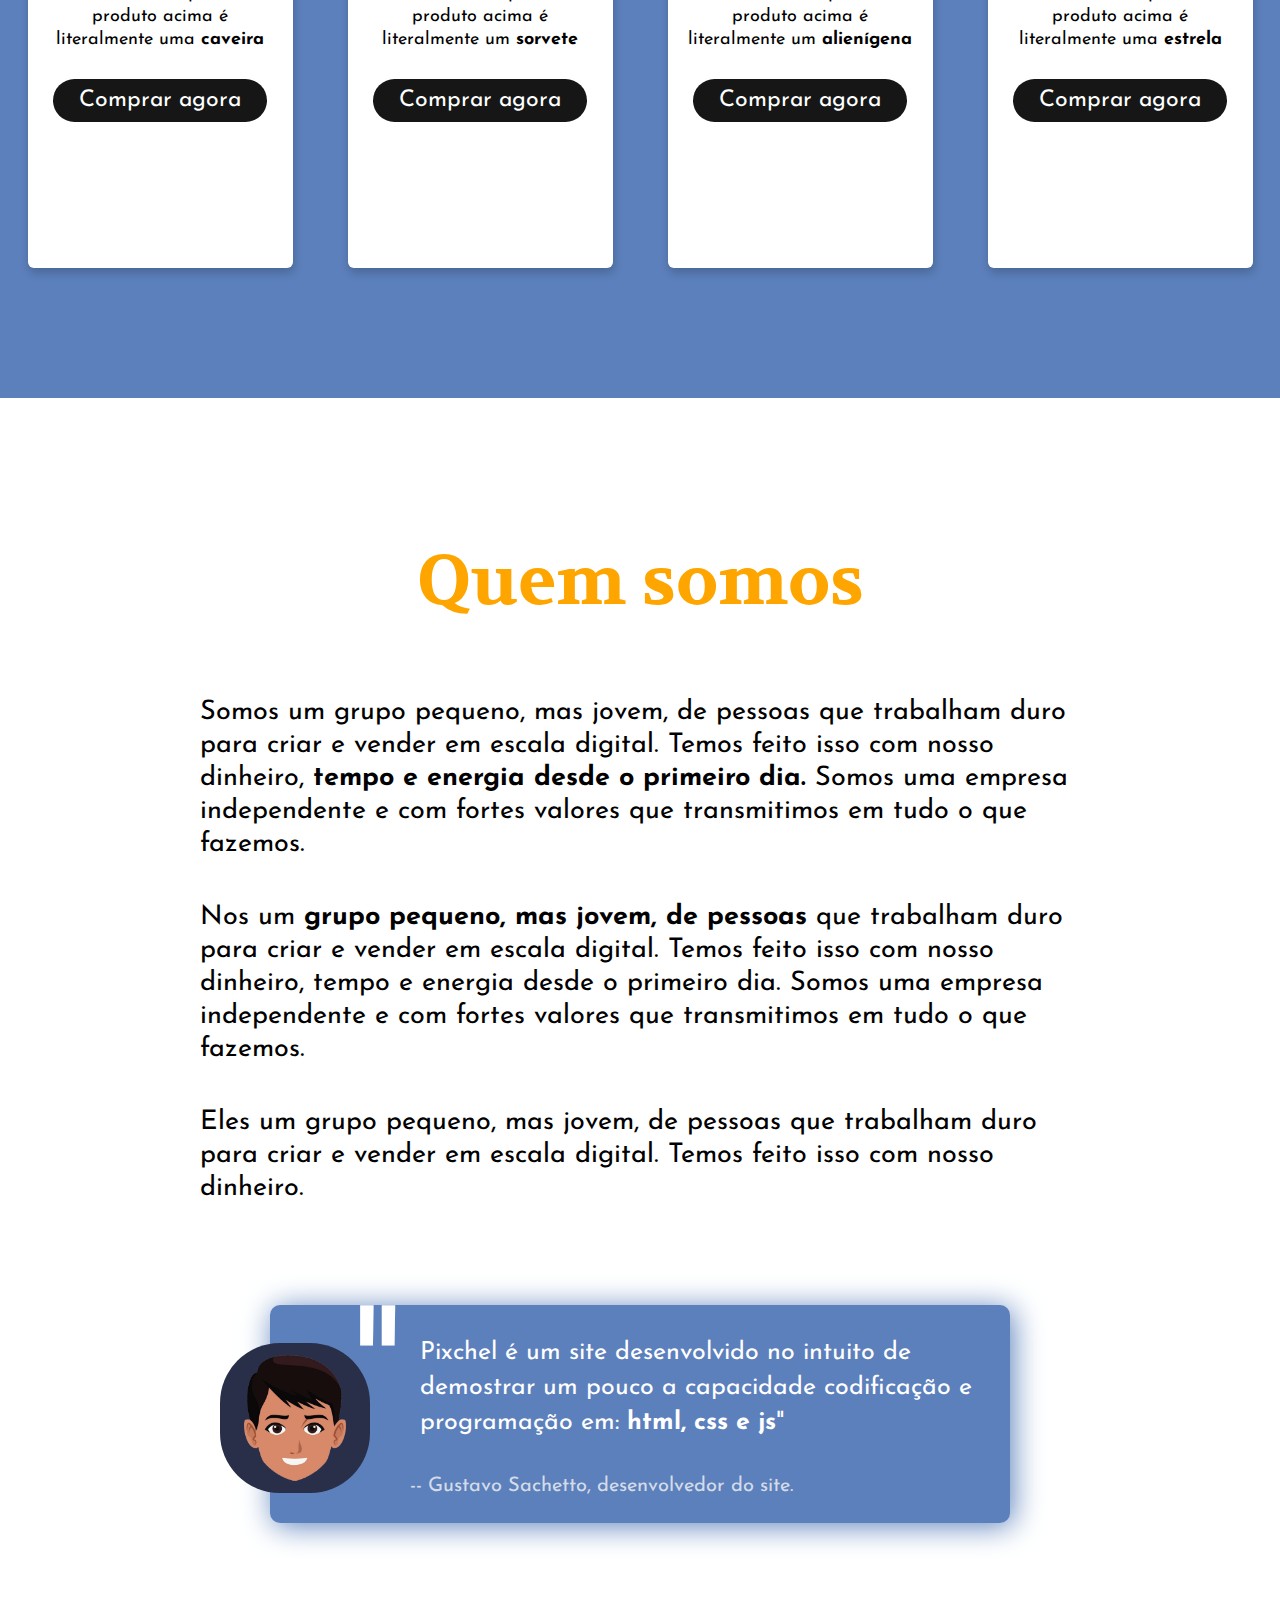
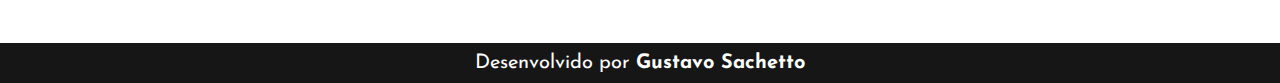
==== commit 4460b5c1: "Update" ====
--- a/index.html
+++ b/index.html
@@ -12,7 +12,7 @@
     </head>
     <body>
         <header>
-            <h1>Pixchel</h1>
+            <a href="index.html"><h1>Pixchel</h1></a>
             <nav>
                 <ul class="menu">
                     <li><a href="#produtos">Produtos</a></li>
@@ -133,7 +133,7 @@
                         <div class="cliente-texto">
                             <h3 class="aspa">"</h3>
                             <h3>
-                                Pixchel é um site desenvolvido no intuito de demostrar um pouco a capacidade codificação e programação em: <strong>html, css e js.</strong>"
+                                Pixchel é um site desenvolvido no intuito de demostrar um pouco a capacidade codificação e programação em: <strong>html, css e js</strong>"
                             </h3>
                             <p>-- Gustavo Sachetto, desenvolvedor do site.</p>
                         </div>
--- a/css/style.css
+++ b/css/style.css
@@ -76,10 +76,15 @@
     z-index: 1000;
 }
 
+header a{
+    text-decoration: none;
+}
+
 h1 {
     font: bold 34px var(--font-padrao);
     cursor: default;
     color: white;
+    cursor: pointer;
 }
 
 header.scroll {
@@ -113,7 +118,6 @@
 
 li>a {
     font: bold 20px var(--font-padrao);
-    text-decoration: none;
     white-space: nowrap;
     position: relative;
     color: white;
@@ -407,7 +411,7 @@
 article.sobre h2 {
     text-align: center;
     color: orange;
-    margin-bottom: 50px;
+    margin: 40px 0 50px 0;
 }
 
 section.sobre-grade {
@@ -426,7 +430,7 @@
     display: flex;
     flex-direction: column;
     align-items: center;
-    margin-bottom: 80px;
+    margin-bottom: 40px;
 }
 
 @keyframes flutuando {
@@ -435,7 +439,7 @@
     }
 
     50% {
-        transform: translateY(-20px);
+        transform: translateY(-13px);
     }
 }
 
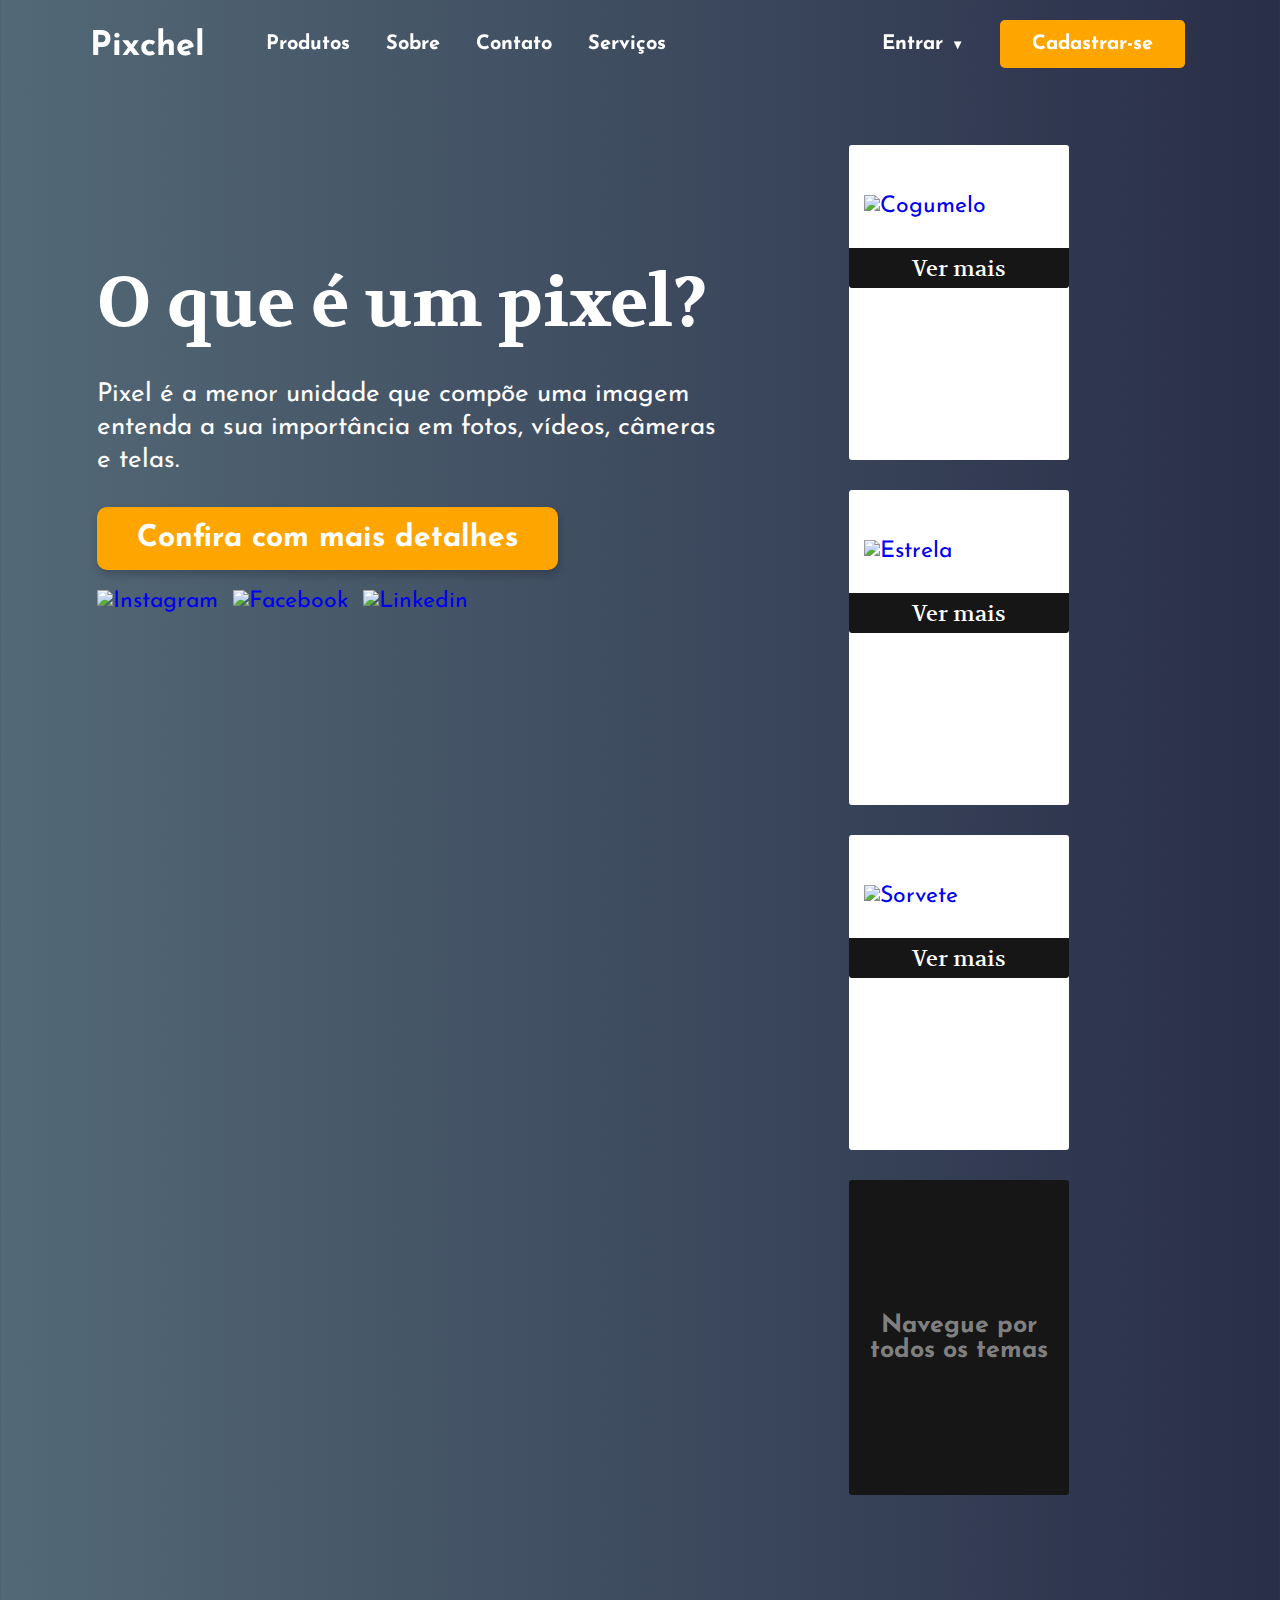
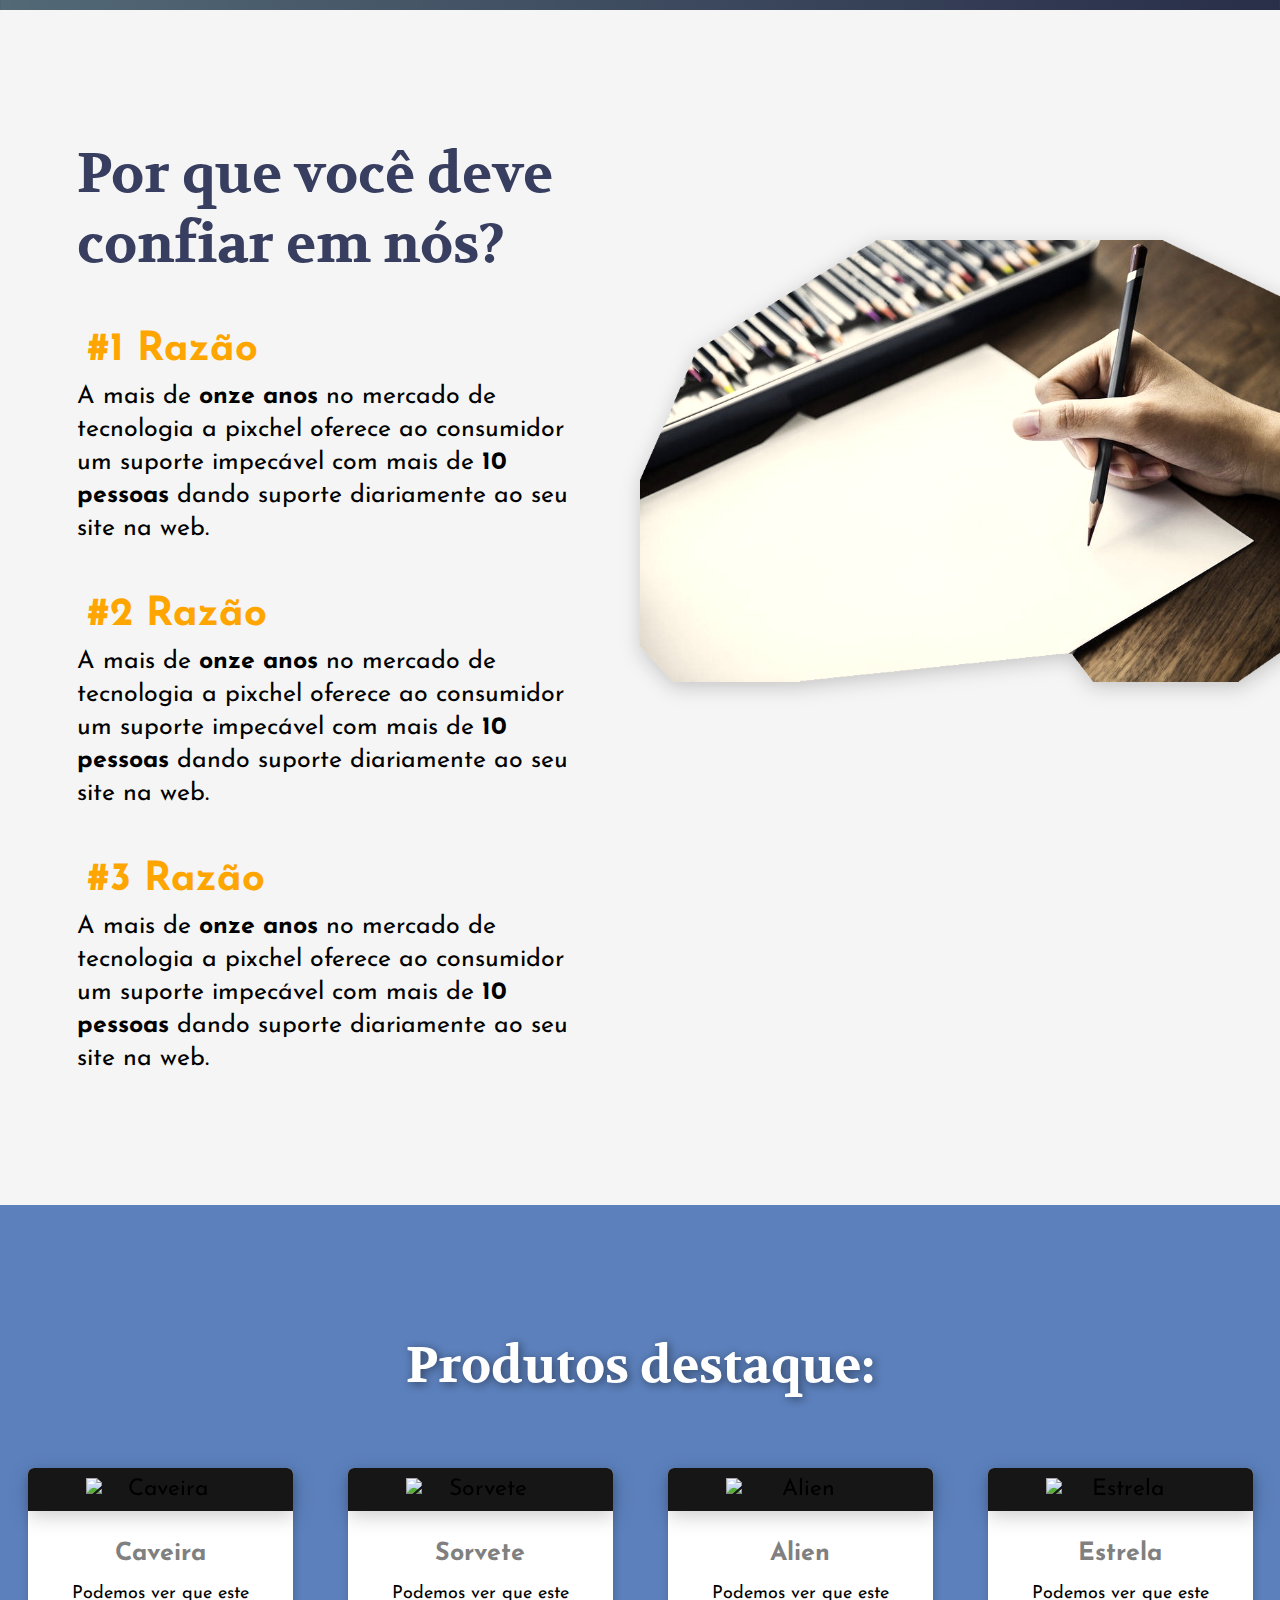
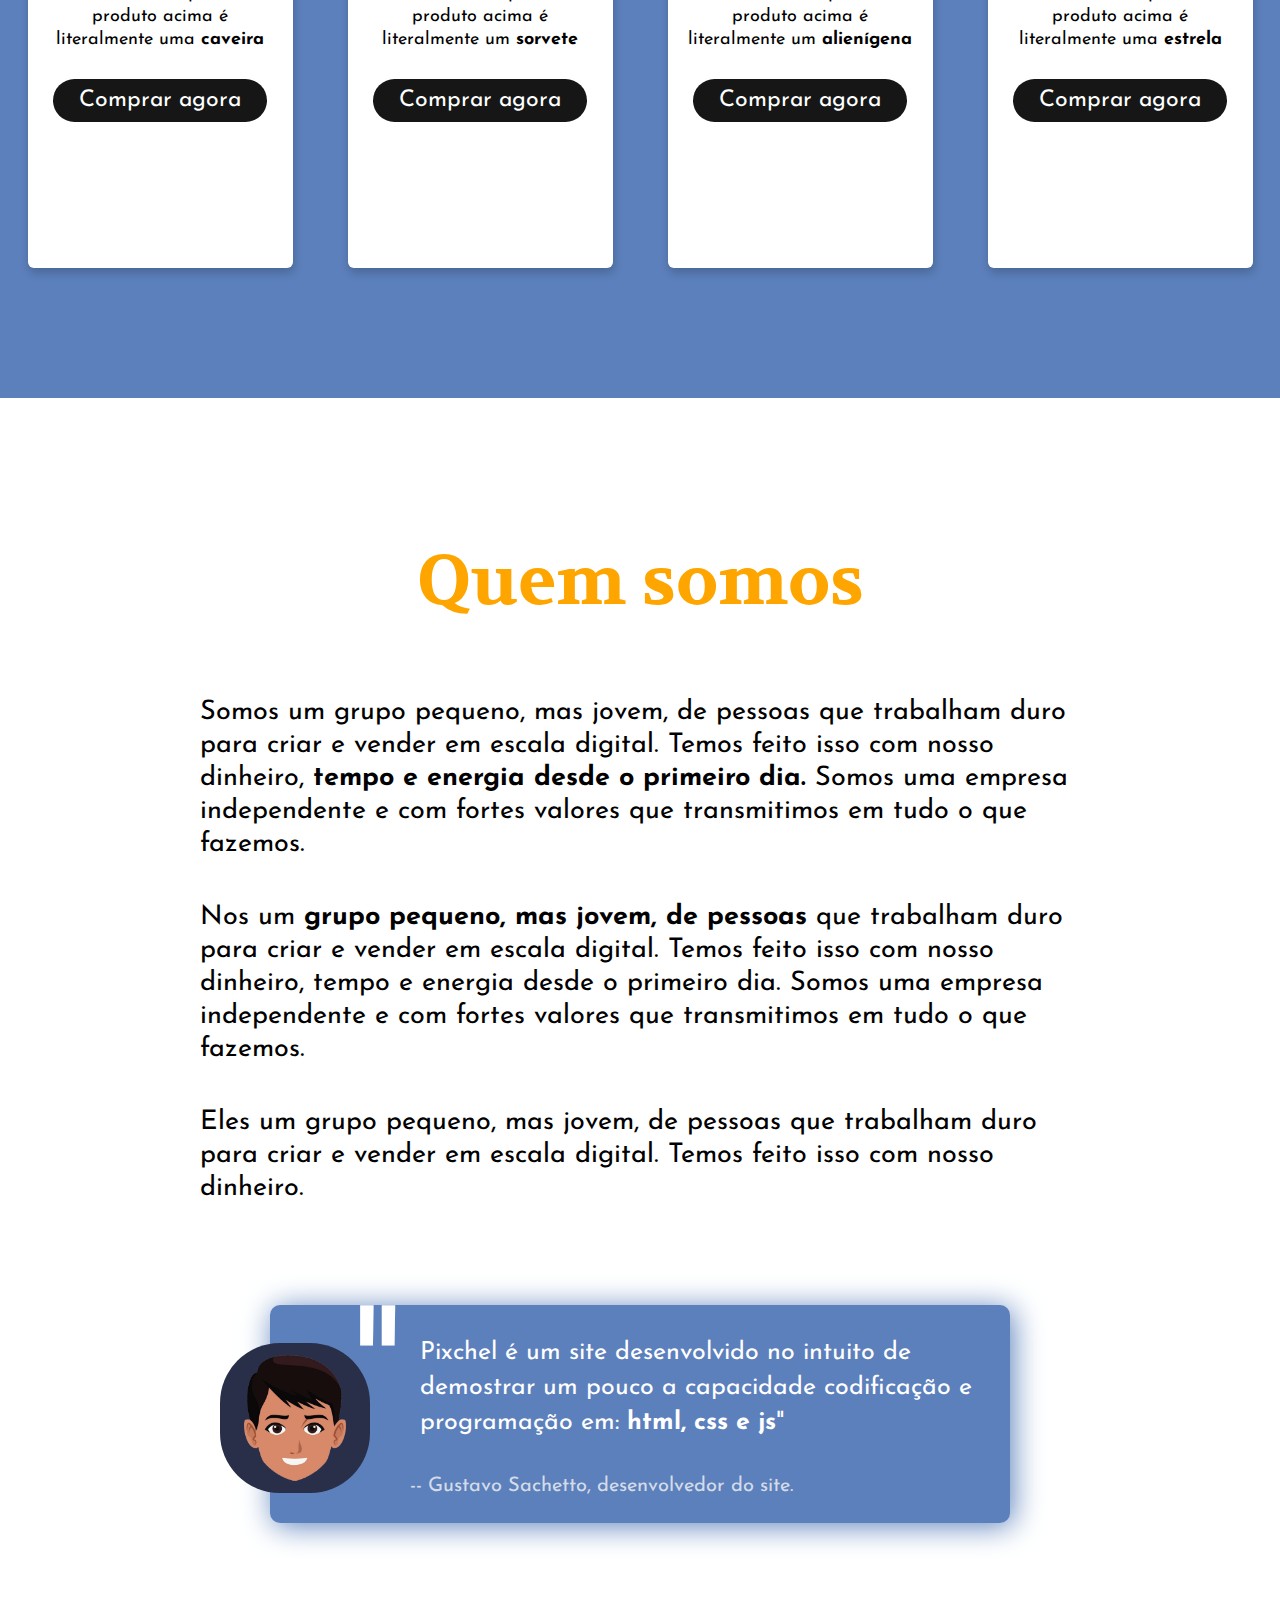
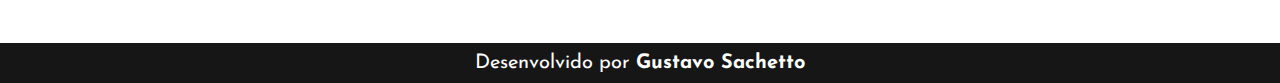
==== commit a920aefe: "Update" ====
--- a/index.html
+++ b/index.html
@@ -12,7 +12,7 @@
     </head>
     <body>
         <header>
-            <a href="index.html"><h1>Pixchel</h1></a>
+            <h1><a href="index.html">Pixchel</a></h1>
             <nav>
                 <ul class="menu">
                     <li><a href="#produtos">Produtos</a></li>
@@ -33,9 +33,9 @@
                     <p>Pixel é a menor unidade que compõe uma imagem entenda a sua importância em fotos, vídeos, câmeras e telas.</p>
                     <a href="#confianca" class="btn-detalhes">Confira com mais detalhes</a>
                     <div class="block-redes">
-                        <a href="#"><img src="img/instagram.png" class="img-rede" alt="Instagram"></a>
-                        <a href="#"><img src="img/facebook.png" class="img-rede" alt="Facebook"></a>
-                        <a href="#"><img src="img/linkedin.png" class="img-rede" alt="Linkedin"></a>
+                        <a href="html/instagram.html"><img src="img/instagram.png" class="img-rede" alt="Instagram"></a>
+                        <a href="html/facebook.html"><img src="img/facebook.png" class="img-rede" alt="Facebook"></a>
+                        <a href="html/linkedin.html"><img src="img/linkedin.png" class="img-rede" alt="Linkedin"></a>
                     </div>
                 </section>
                 <aside class="card-grades">
--- a/css/style.css
+++ b/css/style.css
@@ -80,7 +80,7 @@
     text-decoration: none;
 }
 
-h1 {
+h1 a{
     font: bold 34px var(--font-padrao);
     cursor: default;
     color: white;
